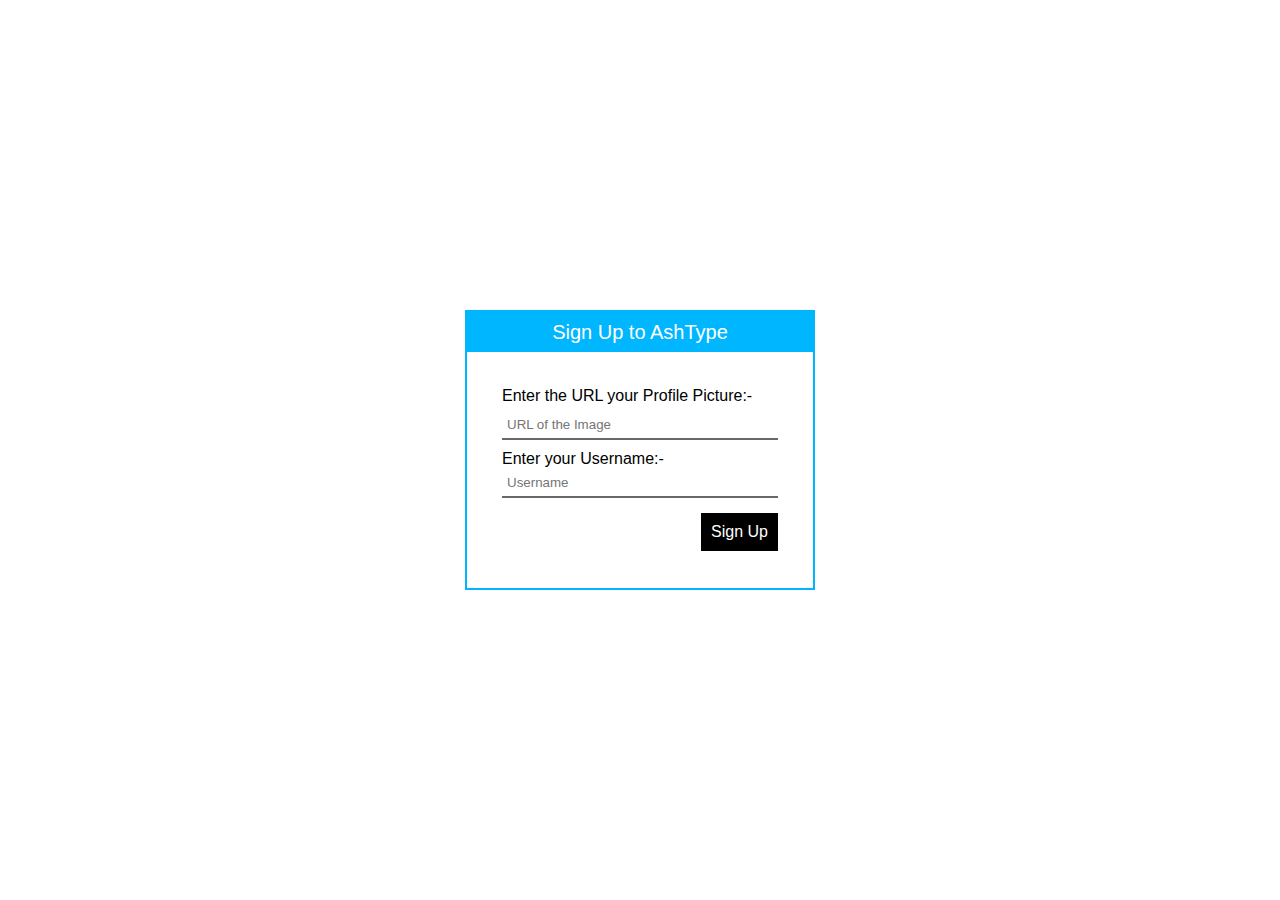
==== docs/SignUp/index.htm @ 037ed070 "moved SignUp.* to SignUp" ====
<!DOCTYPE html>

<html>
  <head>
    <meta charset="utf-8">
    <meta http-equiv="X-UA-Compatible" content="IE=edge">
    <title>AshType | Sign Up</title>
    <meta name="description" content="">
    <meta name="viewport" content="width=device-width, initial-scale=1">
    <link rel="shortcut icon" href="Pictures/Logo.jpg" type="image/x-icon">
    <link rel="stylesheet" href="../Type.css">
  </head>
  <body background="Pictures/signBack.jpg">
    <div class="signBox">
      <div class="signHeader">Sign Up to AshType</div>
      <form id="signForm" class="signForm" action="index.htm" onsubmit="actionFun()">
        <p class="imgTitle">Enter the URL your Profile Picture:-</p>
        <input type="url" class = "formInputs" id="profImage" placeholder="URL of the Image" required>
        <p class="title">Enter your Username:-</p>
        <input type="text" class="formInputs" id="userNameTaker" placeholder="Username" required>
        <input type="submit" id="submitBtn" value="Sign Up">
      </form>
    </div>
    <script src="SignUp.js" async defer></script>
  </body>
</html>
---- docs/Type.css ----
*{
  margin: 0;
  box-sizing: border-box;
}
body{
  font-family: 'Segoe UI', Tahoma, Geneva, Verdana, sans-serif;
}


/* Main Content */


.container, .data, .performance, .statistics, .timeDivContainer, #startTime, .raceTrack, .playerContainer, .material, .justifier, .optContainer, #raceAgain, .resultsContainer, .results, .signHeader{
  display: flex;
  justify-content: center;
  align-items: center;
}
.container{
  background-color: white;
  height: 70px;
  width: 385px;
  border-radius: 5px;
  flex-flow: row wrap;
}
.data{
  flex-flow: row nowrap;
  width: 100%;
}
#profPic{
  height: 60px;
  width: 60px;
  margin: 5px;
  overflow: hidden;
  background-color: gray;
  border-radius: 5px;
}
#uName{
  height: 30px;
  margin-left: 5px;
  font-size: 20px;
}
.performance{
  background-color: skyblue;
  height: 30px;
  width: 85px;
  font-size: 14px;
  border-radius: 5px;
  margin-right: 10px;
  cursor: default;
}
#averSpeedL{
  width: 80px;
}
#pracRaces{
  width: 45px;
  margin-right: 5px;
}
#bestRace{
  width: 70px;
}
.statistics{
  padding: 5px;
  background-color: skyblue;
}
#greeting{
  font-family: cursive;
  font-size: 40px;
}
.welcome{
  text-align: center;
}
#timeDiv{
  margin-top: 20px;
  text-align: right;
  width: 62.5%;
}
#startTime{
  height: 45px;
  width: 300px;
  border: 2px solid black;
  background-color: white;
  position: absolute;
  margin-top: 20px;
  margin-left: 40%;
  padding: 7px;
  justify-content: space-between;
  font-weight: 700;
  font-size: 20px;
}
.raceTrack{
  height: 70px;
}
.actualTrack{
  height: 70px;
  width: 67.5%;
  max-width: 67.5%;
  border-bottom: 3px dashed orange;
}
#Car, .Pcar{
  height: 60px;
  width: 100px;
  background-size: contain;
  background-repeat: no-repeat;
  background-position: bottom;
}
#Car{
  background-image: url("Pictures/clientCar.png");
}
.Pcar{
  background-image: url("Pictures/Car.jpg");
}
.wpmCompleted{
  height: 50px;
  width: 80px;
  margin-top: 5px;
  padding-left: 5px;
}
.rank{
  font-size: 14px;
  visibility: hidden;
  font-family: Lato, sans-serif;
}
.wpm{
  font-family: Lato, sans-serif;
  font-weight: 700;
  color: #638e8e;
  font-size: 16px;
}
.playerContainer{
  width: 200px;
  align-items: top;
}
.Pname{
  padding-top: 32.5px;
  padding-right: 5px;
  width: 150px;
  cursor: default;
  font-size: 18px;
  font-weight: 500;
  text-align: right;
}
.material{
  margin-top: 10px;
}
.justifier{
  width: 73.5%;
  padding: 7.5px;
  border-radius: 5px;
  flex-flow: row wrap;
  background-color: skyblue;
}
#text{
  font-size: 18px;
  margin: 5px;
}
#font{
  color: rgb(0, 183, 255);
}
#slice{
  text-decoration: underline;
}
#currentChar{
  box-sizing: border-box;
  border-left: 1px solid black;
  text-decoration: inherit;
}
#inputBox{
  width: 100%;
  height: 35px;
  font-size: 19px;
  padding-left: 2.5px;
  border-radius: 5px;
  margin-top: 10px;
  outline: none;
  font-family: consolas, monospace;
  font-weight: 500px;
  color: dimgray;
  border: 2px solid dimgray;
  transition: border .4s;
}
#inputBox:focus{
  border: 2px solid black;
}
.optContainer{
  margin-top: 20px;
}
#raceAgain{
  height: 45px;
  width: 150px;
  color: black;
  text-decoration: none;
  border-radius: 5px;
  background-color: rgb(0, 183, 255);
}
#raceAgain:hover{
  background-color:rgb(0, 166, 231)
}
.resultsContainer{
  display: none;
}
.results{
  margin-top: 20px;
  margin-bottom: 20px;
  overflow: hidden;
  height: 225px;
  width: 73.5%;
  border-radius: 5px;
  background-color: skyblue;
  border: 2px solid rgb(0, 183, 255)
}
.sideLogo{
  height: 225px;
  width: 22.5%;
  padding-top: 35px; padding-left: 35px;
  border-right: 2px solid rgb(0, 183, 255);
}
.actualResults{
  width: 77.5%;
}
.header{
  height: 60px;
  padding-left: 10px;
  font-size: 16px;
  border-bottom: 2px solid rgb(0, 183, 255);
}
.header span{
  font-size: 25px;
}
.resultChild{
  margin-top: 15px;
  padding-left: 15px;
  font-size: 18px;
}
.resultChild:nth-child(5){
  font-size: 14px;
}

/* Sign Up page */

.signBox{
  height: 280px;
  width: 350px;
  background-color: white;
  border: 2px solid rgb(0, 183, 255);
  position: absolute;
  left: 50%;
  top: 50%;
  transform: translate(-50%, -50%);
}
.signHeader{
  height: 40px;
  font-size: 20px;
  background-color: rgb(0, 183, 255);
  color: white;
  cursor: default;
}
.signForm{
  padding: 35px;
}
.imgTitle{
  margin-bottom: 5px;
}
.title{
  margin-top: 10px;
}
.formInputs{
  width: 100%;
  height: 30px;
  outline: none;
  border: none;
  border-bottom: 2px solid dimgray;
  transition: border-bottom .4s;
  padding: 5px;
}
.formInputs:focus{
  border-bottom: 2px solid black;
}
#submitBtn{
  box-sizing: content-box;
  float: right;
  font-size: 16px;
  background-color: black;
  outline: none;
  border: none;
  color: white;
  margin-top: 15px;
  padding: 10px;
}
#submitBtn:hover{
  background-color: rgb(36, 36, 36);
}
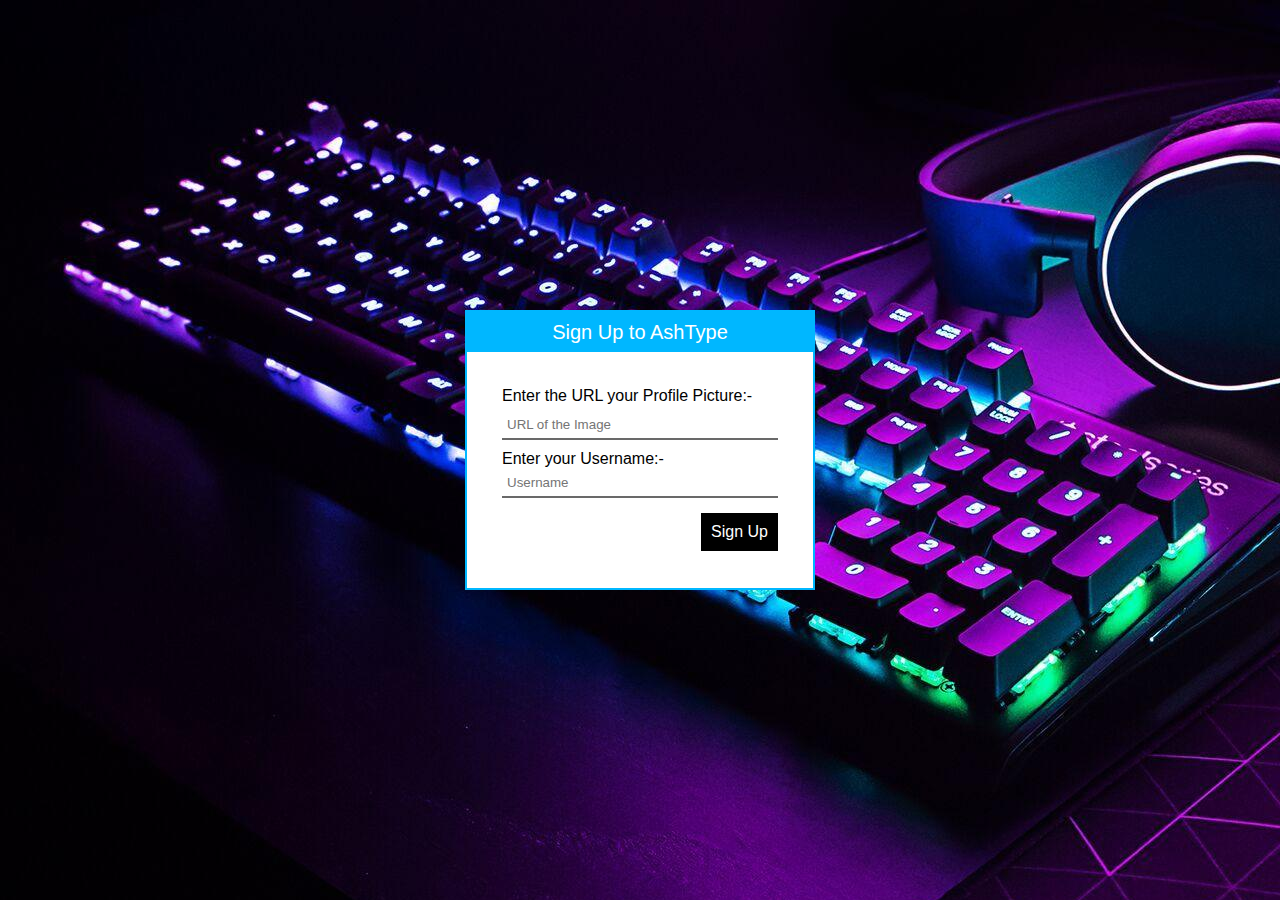
==== commit c340ba0d: "Update index.htm" ====
--- a/docs/SignUp/index.htm
+++ b/docs/SignUp/index.htm
@@ -10,10 +10,10 @@
     <link rel="shortcut icon" href="Pictures/Logo.jpg" type="image/x-icon">
     <link rel="stylesheet" href="../Type.css">
   </head>
-  <body background="Pictures/signBack.jpg">
+  <body background="../Pictures/signBack.jpg">
     <div class="signBox">
       <div class="signHeader">Sign Up to AshType</div>
-      <form id="signForm" class="signForm" action="index.htm" onsubmit="actionFun()">
+      <form id="signForm" class="signForm" action="../" onsubmit="actionFun()">
         <p class="imgTitle">Enter the URL your Profile Picture:-</p>
         <input type="url" class = "formInputs" id="profImage" placeholder="URL of the Image" required>
         <p class="title">Enter your Username:-</p>
